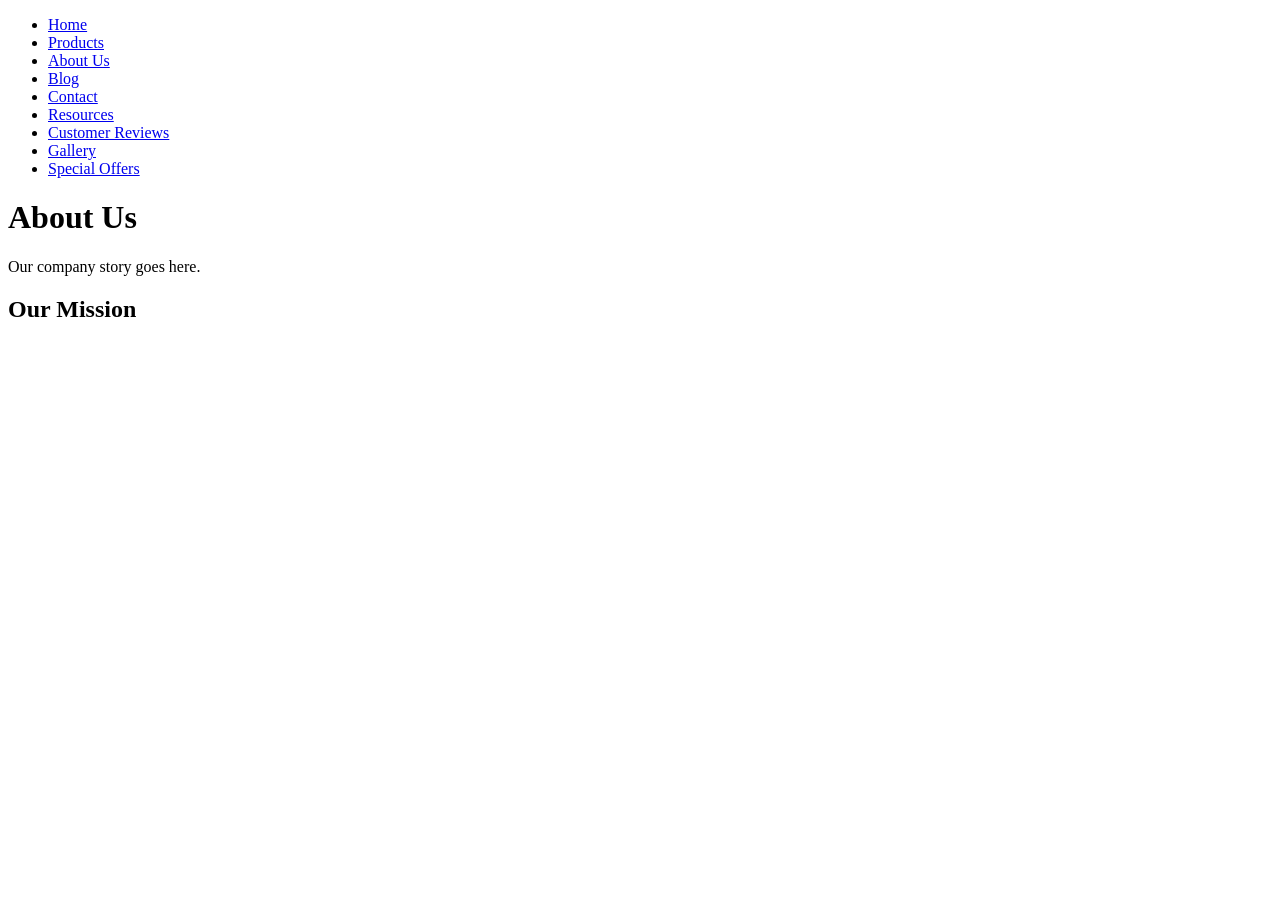
==== about.html @ 4ef29c34 "added content in header for all pages" ====
<!DOCTYPE html>
<html lang="en">
<head>
    <meta charset="UTF-8">
    <meta name="viewport" content="width=device-width, initial-scale=1.0">
    <link rel="icon" href="images/favicon.ico" type="image/x-icon">
    <link rel="stylesheet" href="styles/main.css">
    <title>About Us - AGonzalez</title>
</head>
<body>
    <header>
        <nav>
            <ul>
                <li><a href="index.html">Home</a></li>
                <li><a href="products.html">Products</a></li>
                <li><a href="about.html">About Us</a></li>
                <li><a href="blog.html">Blog</a></li>
                <li><a href="contact.html">Contact</a></li>
                <li><a href="resources.html">Resources</a></li>
                <li><a href="customer-reviews.html">Customer Reviews</a></li>
                <li><a href="gallery.html">Gallery</a></li>
                <li><a href="special-offers.html">Special Offers</a></li>
            </ul>
        </nav>
    </header>

    <main>
        <h1>About Us</h1>
        <p>Our company story goes here.</p>
        <h2>Our Mission</h2>
    </main>

    <footer>
        <!-- Footer same as previous -->
    </footer>
</body>
</html>
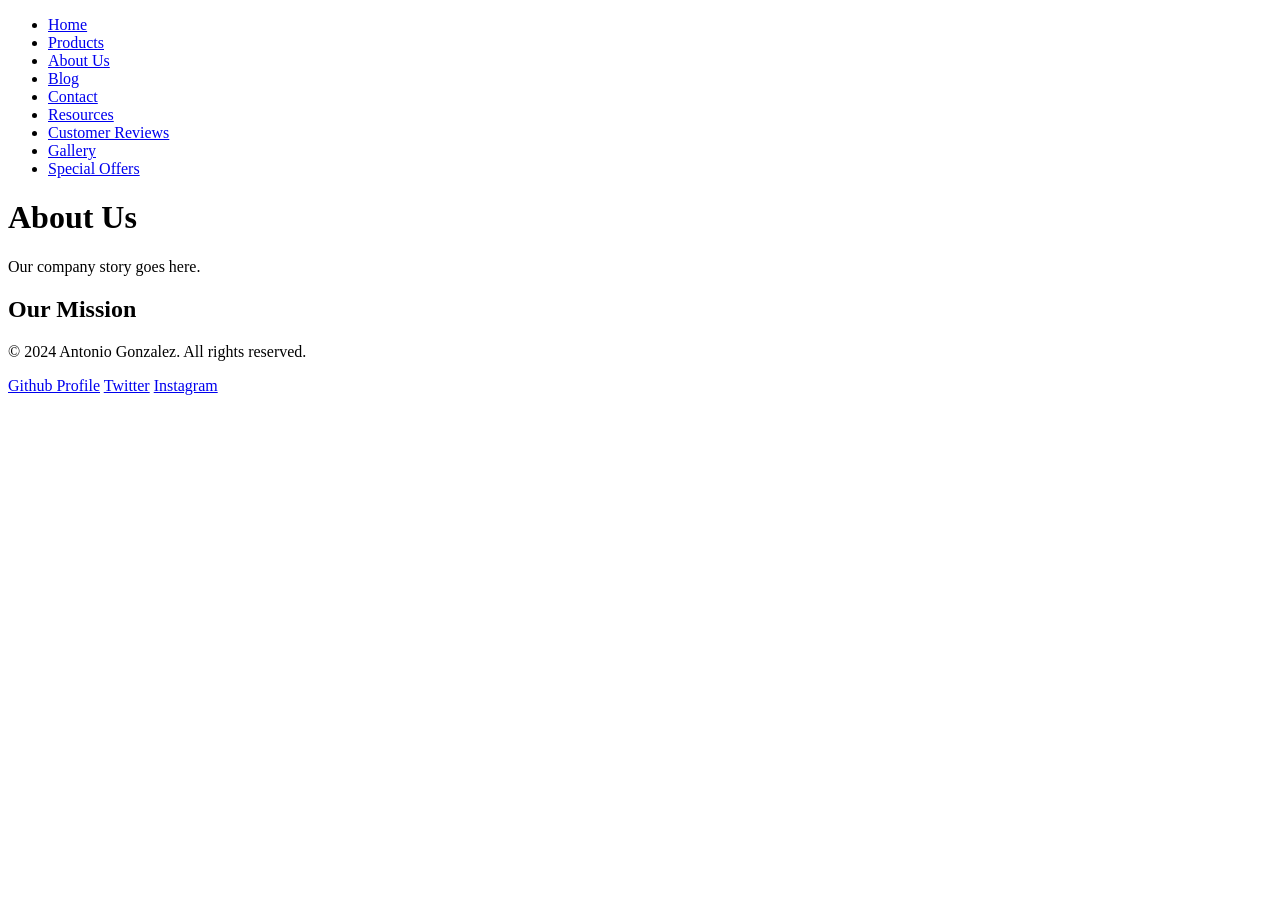
==== commit 1a2d1a0b: "updated the footer" ====
--- a/about.html
+++ b/about.html
@@ -3,7 +3,7 @@
 <head>
     <meta charset="UTF-8">
     <meta name="viewport" content="width=device-width, initial-scale=1.0">
-    <link rel="icon" href="images/favicon.ico" type="image/x-icon">
+    <link rel="shortcut icon" href="images/favicon.ico">
     <link rel="stylesheet" href="styles/main.css">
     <title>About Us - AGonzalez</title>
 </head>
@@ -31,7 +31,12 @@
     </main>
 
     <footer>
-        <!-- Footer same as previous -->
+        <p>&copy; 2024 Antonio Gonzalez. All rights reserved.</p>
+        <div>
+            <a href="https://github.com/gonzalez-7" target="_blank">Github Profile</a>
+            <a href="https://twitter.com" target="_blank">Twitter</a>
+            <a href="https://instagram.com" target="_blank">Instagram</a>
+        </div>    
     </footer>
 </body>
 </html>
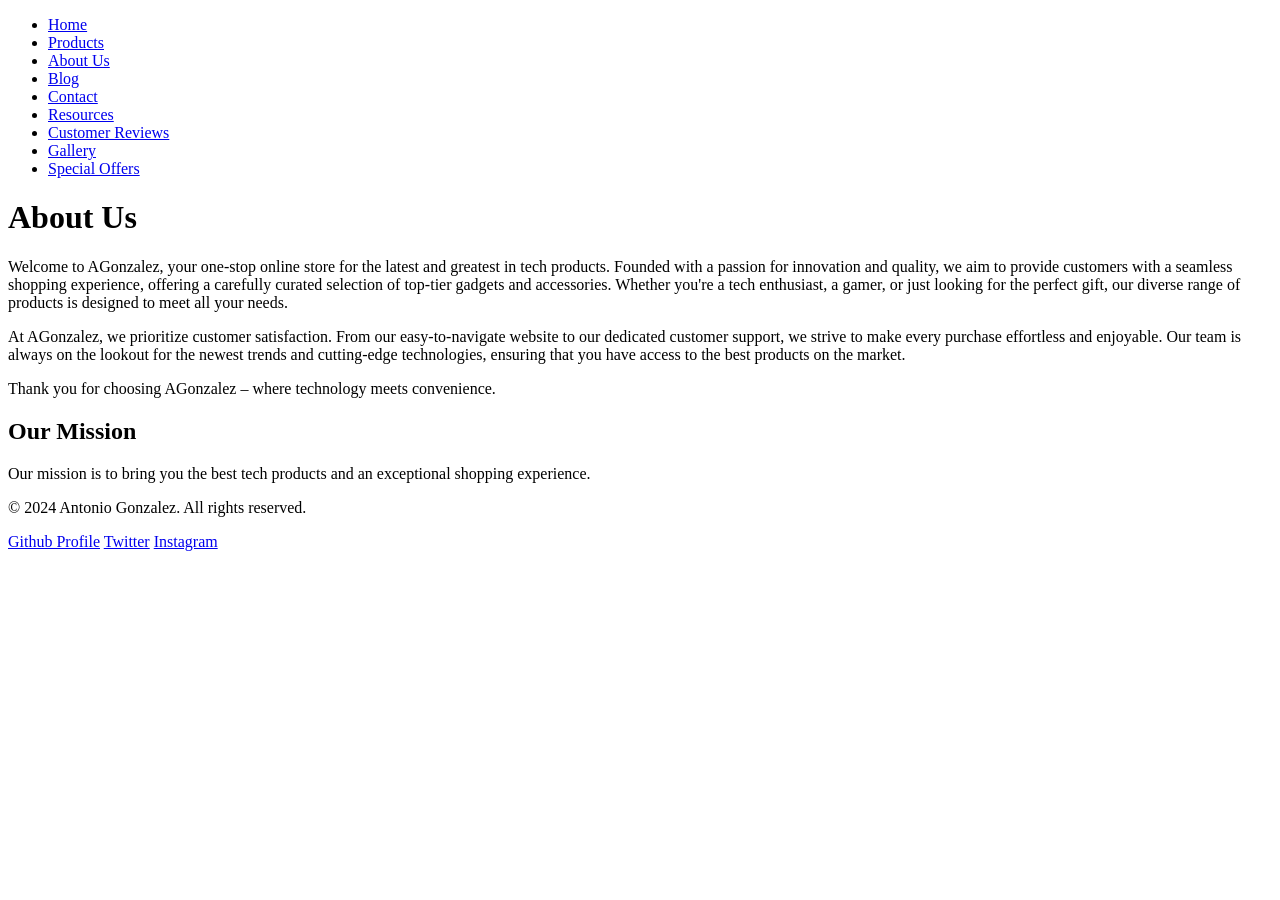
==== commit 813d84c4: "Info about us" ====
--- a/about.html
+++ b/about.html
@@ -26,8 +26,22 @@
 
     <main>
         <h1>About Us</h1>
-        <p>Our company story goes here.</p>
+        <p>
+            Welcome to AGonzalez, your one-stop online store for the latest and greatest in tech products. 
+            Founded with a passion for innovation and quality, we aim to provide customers with a seamless shopping experience, 
+            offering a carefully curated selection of top-tier gadgets and accessories. Whether you're a tech enthusiast, a gamer, 
+            or just looking for the perfect gift, our diverse range of products is designed to meet all your needs.
+        </p>
+        <p>
+            At AGonzalez, we prioritize customer satisfaction. From our easy-to-navigate website to our dedicated customer support, 
+            we strive to make every purchase effortless and enjoyable. Our team is always on the lookout for the newest trends and 
+            cutting-edge technologies, ensuring that you have access to the best products on the market.
+        </p>
+        <p>
+            Thank you for choosing AGonzalez – where technology meets convenience.
+        </p>
         <h2>Our Mission</h2>
+        <p>Our mission is to bring you the best tech products and an exceptional shopping experience.</p>
     </main>
 
     <footer>
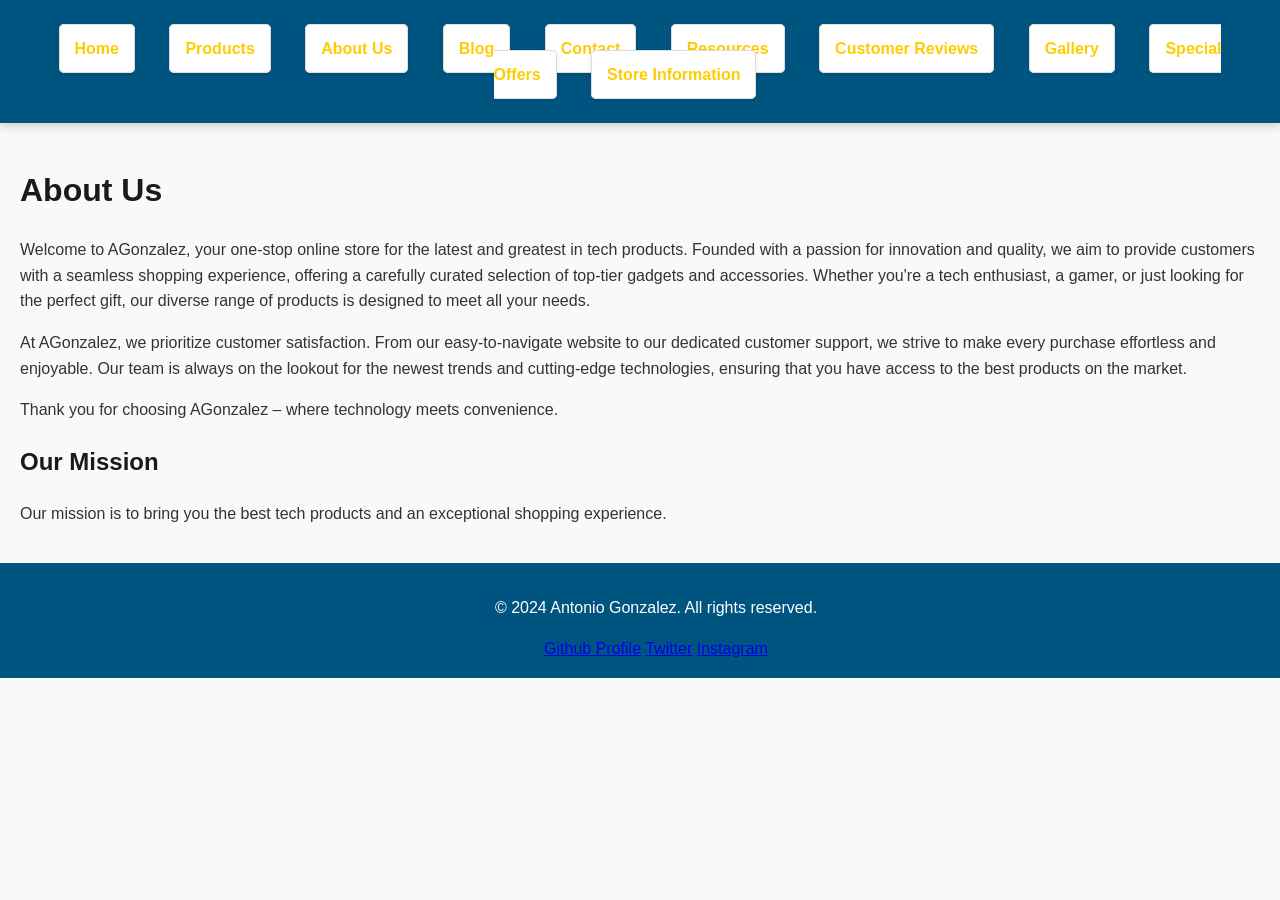
==== commit 56661ba9: "LINKED THE NEW HTML PAGE" ====
--- a/about.html
+++ b/about.html
@@ -20,6 +20,7 @@
                 <li><a href="customer-reviews.html">Customer Reviews</a></li>
                 <li><a href="gallery.html">Gallery</a></li>
                 <li><a href="special-offers.html">Special Offers</a></li>
+                <li><a href="info.html">Store Information</a></li>
             </ul>
         </nav>
     </header>
--- a/styles/main.css
+++ b/styles/main.css
@@ -0,0 +1,145 @@
+/* Global Styles */
+body {
+    font-family: 'Roboto', Arial, sans-serif;
+    line-height: 1.6;
+    margin: 0;
+    padding: 0;
+    background-color: #f9f9f9; /* Slightly lighter background */
+    color: #333;
+}
+
+h1, h2, h3 {
+    color: #1a1a1a;
+}
+
+/* Header Styles */
+header {
+    background-color: #005580; /* Rich teal color for the header */
+    color: white;
+    padding: 20px; /* Increased padding for better spacing */
+    text-align: center; /* Center align text for a cleaner look */
+    box-shadow: 0 2px 10px rgba(0, 0, 0, 0.2); /* Subtle shadow for depth */
+}
+
+/* Navigation Styles */
+nav ul {
+    list-style: none;
+    padding: 0;
+}
+
+nav ul li {
+    display: inline;
+    margin-right: 30px; /* Increased margin for more spacing */
+}
+
+nav ul li a {
+    color: #ffcc00; /* Bright yellow for link text */
+    text-decoration: none;
+    font-weight: bold; /* Make links bold for better visibility */
+    transition: color 0.3s, transform 0.3s; /* Smooth transition for hover effects */
+}
+
+nav ul li a:hover {
+    color: #ffffff; /* Change to white on hover */
+    transform: scale(1.1); /* Slight scale effect on hover */
+}
+
+/* Main Styles */
+main {
+    padding: 20px;
+}
+
+/* Product Styles */
+.product-list {
+    display: grid;
+    grid-template-columns: repeat(auto-fill, minmax(250px, 1fr)); /* Increased minimum size */
+    gap: 20px;
+}
+
+.product {
+    background-color: white;
+    border: 1px solid #ddd;
+    border-radius: 8px;
+    padding: 15px;
+    text-align: center;
+    box-shadow: 0 2px 5px rgba(0, 0, 0, 0.1);
+    transition: transform 0.3s; /* Transition for hover effect */
+}
+
+.product:hover {
+    transform: translateY(-5px); /* Slight lift effect on hover */
+}
+
+.product img {
+    max-width: 100%;
+    height: auto;
+    border-radius: 4px;
+}
+
+button {
+    background-color: #ff6600; /* Orange */
+    color: white;
+    border: none;
+    padding: 10px 15px;
+    border-radius: 5px;
+    cursor: pointer;
+    transition: background-color 0.3s, transform 0.3s; /* Smooth transition for hover effects */
+}
+
+button:hover {
+    background-color: #e65c00; /* Darker orange */
+    transform: scale(1.05); /* Slight scale effect on hover */
+}
+
+/* Resource Links */
+section {
+    margin: 20px 0;
+}
+
+section h2 {
+    color: #003366; /* Dark blue */
+}
+
+/* Special Offers */
+ul {
+    list-style-type: none;
+    padding: 0;
+}
+
+ul li {
+    margin-bottom: 30px;
+    padding: 15px; /* Increased padding for better spacing */
+    border: 1px solid #ddd;
+    border-radius: 5px;
+    background-color: #fff;
+    box-shadow: 0 2px 5px rgba(0, 0, 0, 0.1); /* Shadow for depth */
+}
+
+ul li img {
+    max-width: 100%;
+    height: auto;
+    border-radius: 4px;
+}
+
+/* Footer Styles */
+footer {
+    background-color: #005580; /* Rich teal color for footer */
+    color: white;
+    text-align: center;
+    padding: 1rem;
+    position: relative;
+    bottom: 0;
+    width: 100%;
+}
+
+/* Responsive Styles */
+@media (max-width: 768px) {
+    nav ul li {
+        display: block;
+        margin: 5px 0;
+    }
+
+    .product-list {
+        grid-template-columns: 1fr; /* Stack products vertically on small screens */
+    }
+}
